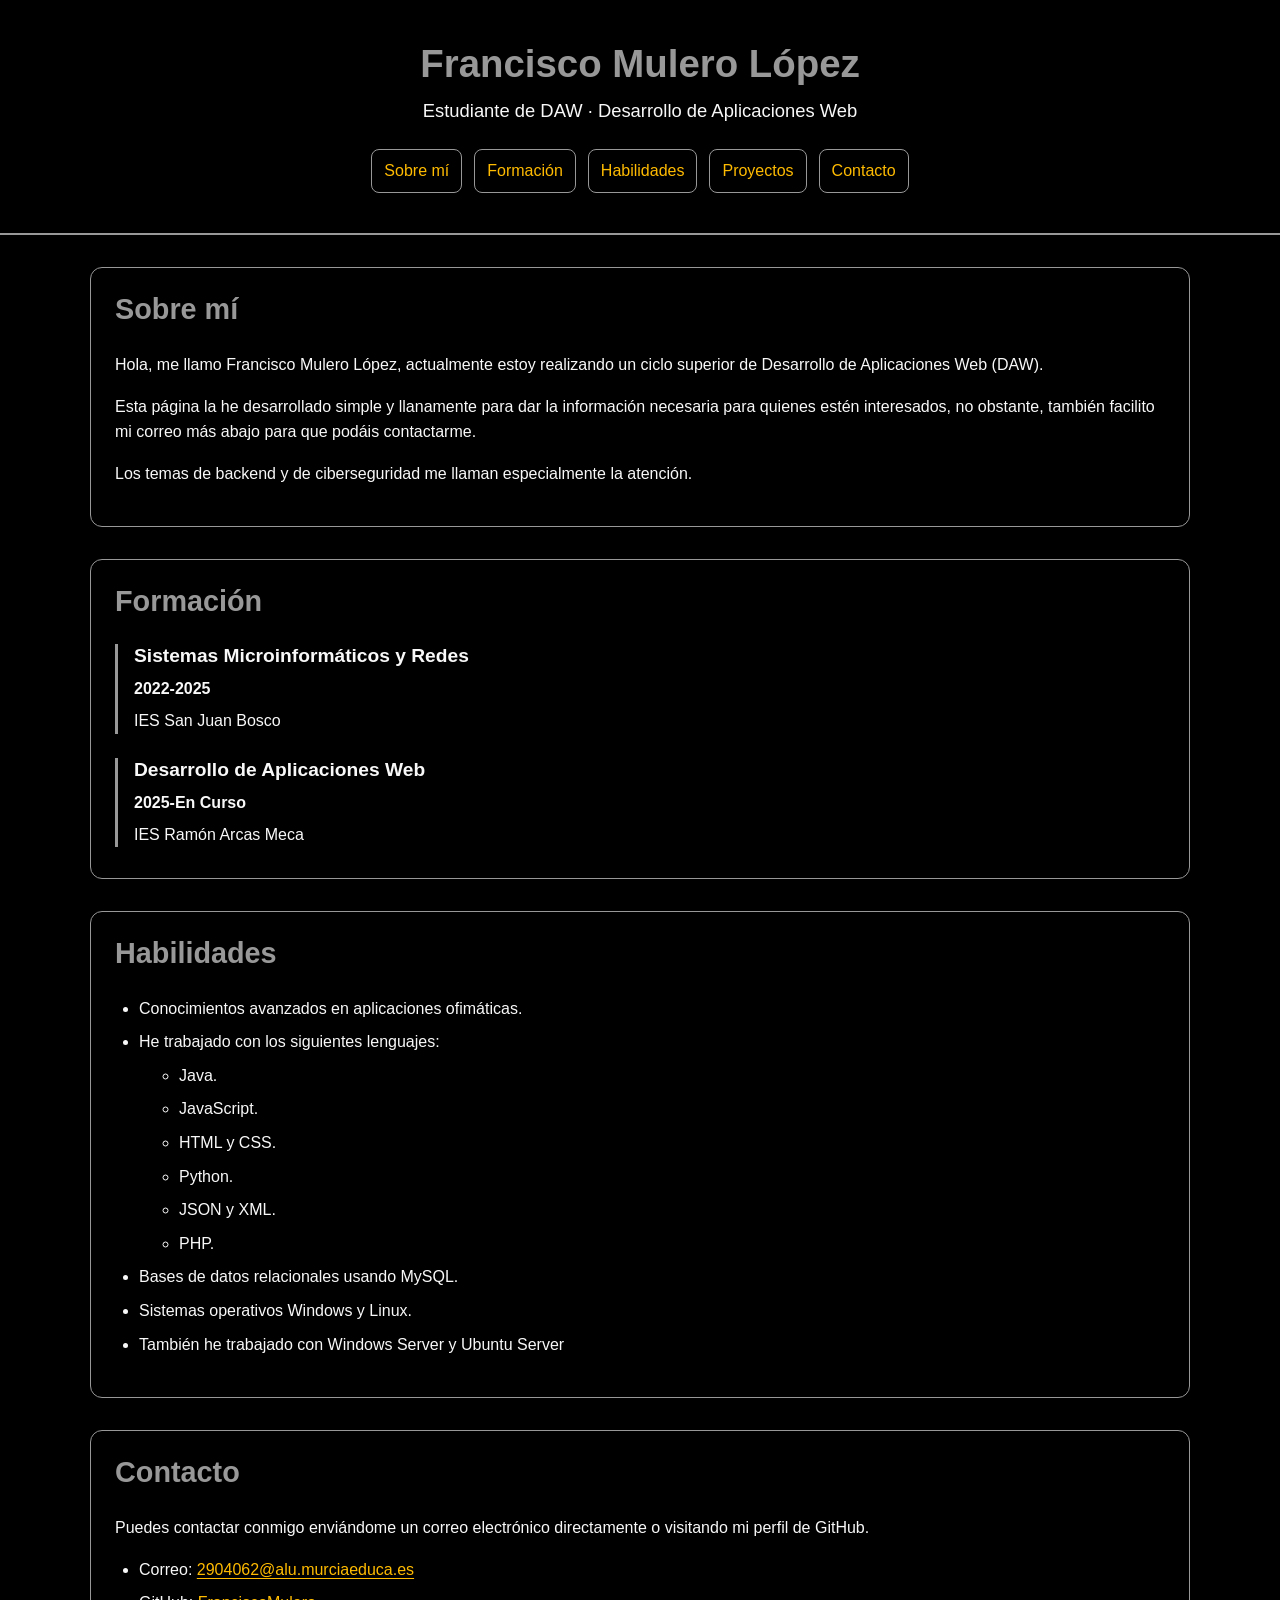
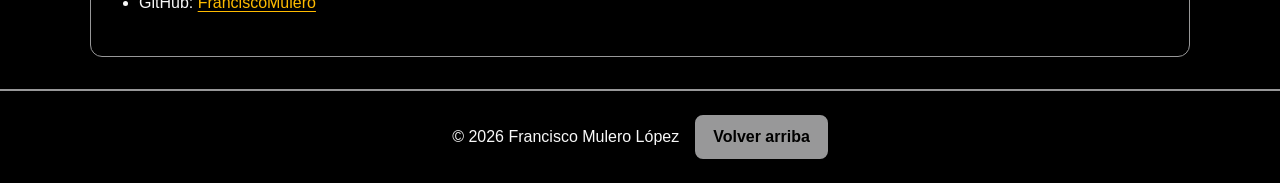
==== index.html @ 1c29abbb "Primer commit" ====
<!DOCTYPE html>
<html lang="es">

<head>
    <meta charset="UTF-8">
    <meta name="viewport" content="width=device-width, initial-scale=1.0">
    <meta name="description"
        content="Página personal de Francisco Mulero López, estudiante de Desarrollo de Aplicaciones Web interesado en backend, programación y ciberseguridad.">
    <title>Francisco Mulero López · Página personal</title>
    <link rel="stylesheet" href="css/estilos.css">
    <script src="js/main.js" defer></script>
</head>

<body id="inicio">
    <header class="cabecera">
        <!-- Más adelante me planteo si poner la foto -->
        <!-- <img class="avatar" src="img/foto-removebg-preview.png"
            alt="Ilustración de un chico con camiseta negra y pelo oscuro" width="160" height="160"> -->

        <div class="presentacion">
            <h1>Francisco Mulero López</h1>
            <p class="titular">Estudiante de DAW · Desarrollo de Aplicaciones Web</p>

            <nav aria-label="Navegación principal">
                <ul class="menu">
                    <li><a href="index.html#sobre-mi">Sobre mí</a></li>
                    <li><a href="index.html#formacion">Formación</a></li>
                    <li><a href="index.html#habilidades">Habilidades</a></li>
                    <li><a href="proyectos.html">Proyectos</a></li>
                    <li><a href="index.html#contacto">Contacto</a></li>
                </ul>
            </nav>
        </div>
    </header>

    <main class="contenedor">
        <section class="seccion" id="sobre-mi">
            <h2>Sobre mí</h2>

            <p>
                Hola, me llamo Francisco Mulero López, actualmente estoy realizando un ciclo superior de Desarrollo de
                Aplicaciones Web (DAW).
            </p>


            <p>
                Esta página la he desarrollado simple y llanamente para dar la información necesaria para quienes estén
                interesados, no obstante,
                también facilito mi correo más abajo para que podáis contactarme.
            </p>


            <p>
                Los temas de backend y de ciberseguridad me llaman especialmente la atención.
            </p>
        </section>

        <section class="seccion" id="formacion">
            <h2>Formación</h2>

            <article class="formacion-item">
                <h3>Sistemas Microinformáticos y Redes</h3>
                <p class="fecha">2022-2025</p>
                <p>IES San Juan Bosco</p>
            </article>

            <article class="formacion-item">
                <h3>Desarrollo de Aplicaciones Web</h3>
                <p class="fecha">2025-En Curso</p>
                <p>IES Ramón Arcas Meca</p>
            </article>
        </section>

        <section class="seccion" id="habilidades">
            <h2>Habilidades</h2>

            <ul class="lista-habilidades">
                <li>Conocimientos avanzados en aplicaciones ofimáticas.</li>
                <li>He trabajado con los siguientes lenguajes:</li>
                <ul>
                    <li>Java.</li>
                    <li>JavaScript.</li>
                    <li>HTML y CSS.</li>
                    <li>Python.</li>
                    <li>JSON y XML.</li>
                    <li>PHP.</li>
                </ul>
                <li>Bases de datos relacionales usando MySQL.</li>
                <li>Sistemas operativos Windows y Linux.</li>
                <li>También he trabajado con Windows Server y Ubuntu Server</li>
            </ul>
        </section>

        <section class="seccion" id="contacto">
            <h2>Contacto</h2>

            <p>
                Puedes contactar conmigo enviándome un correo electrónico directamente o visitando mi perfil de GitHub.
            </p>

            <ul class="lista-contacto">
                <li>
                    Correo:
                    <a href="mailto:2904062@alu.murciaeduca.es">
                        2904062@alu.murciaeduca.es
                    </a>
                </li>
                <li>
                    GitHub:
                    <a href="https://github.com/FranciscoMulero" target="_blank"
                        rel="noopener noreferrer">FranciscoMulero</a>
                </li>
            </ul>

            <!-- <form id="formulario-contacto" class="formulario-contacto"
        action="https://formsubmit.co/2904062@alu.murciaeduca.es" method="post">
        <h3>Envíame un mensaje</h3> -->

            <!-- Configuración del servicio de correo en segundo plano -->
            <!-- <input type="hidden" name="_captcha" value="false">
        <input type="hidden" name="_template" value="table">

        <div class="grupo-campo">
          <label for="nombre">Nombre:</label>
          <input type="text" id="nombre" name="nombre" required placeholder="Tu nombre">
        </div>

        <div class="grupo-campo">
          <label for="correo">Correo electrónico:</label>
          <input type="email" id="correo" name="email" required placeholder="tu-correo@ejemplo.com">
        </div>

        <div class="grupo-campo">
          <label for="asunto">Asunto:</label>
          <input type="text" id="asunto" name="_subject" required placeholder="Motivo de tu mensaje">
        </div>

        <div class="grupo-campo">
          <label for="mensaje">Mensaje:</label>
          <textarea id="mensaje" name="mensaje" rows="5" required placeholder="Escribe aquí tu mensaje..."></textarea>
        </div> -->

            <!-- Campo oculto antispam (técnica honeypot): los usuarios no lo ven; si un bot o usuario lo rellena, se bloquea el envío -->
            <!-- <div class="campo-oculto" aria-hidden="true" style="display: none;">
          <label for="campo-oculto">No rellenes este campo si eres humano:</label>
          <input type="text" id="campo-oculto" name="campo-oculto" tabindex="-1" autocomplete="off">
        </div>

        <p id="mensaje-estado" class="mensaje-estado" role="alert" style="display: none;"></p>

        <div class="botones-formulario">
          <button type="submit" class="boton" id="boton-enviar">Enviar mensaje</button>
          <button type="reset" class="boton">Resetear</button>
        </div>
      </form> -->
        </section>
    </main>

    <footer class="pie">
        <p>
            © <span id="anio-actual">2026</span> Francisco Mulero López
        </p>

        <button class="boton" id="volver-arriba" type="button">
            Volver arriba
        </button>
    </footer>
</body>

</html>
---- css/estilos.css ----
:root {
	--color-primario: #000000;
	--color-secundario: #989899;
	--color-fondo: #000000;
	--color-texto: #f8f8f8;
	--color-acento: #FFBB00;
}

* {
	box-sizing: border-box;
}

html {
	scroll-behavior: smooth;
}

body {
	margin: 0;
	background-color: var(--color-fondo);
	color: var(--color-texto);
	font-family: Arial, sans-serif;
	font-size: 16px;
	line-height: 1.6;
}

h1, h2, h3 {
	font-family: Arial, sans-serif;
	line-height: 1.25;
}

h1, h2 {
	color: var(--color-secundario);
}

h1 {
	margin-top: 0;
	margin-bottom: 0.5rem;
	font-size: 2.4rem;
}

h2 {
	margin-top: 0;
	font-size: 1.8rem;
}

h3 {
	color: var(--color-texto);
	font-size: 1.2rem;
}

p {
	margin-top: 0;
}

a {
	color: var(--color-acento);
	text-decoration: underline;
	text-underline-offset: 0.2rem;
}

a:hover {
	text-decoration-thickness: 0.15rem;
}

a:focus-visible, button:focus-visible {
	outline: 3px solid var(--color-acento);
	outline-offset: 4px;
}

.cabecera {
	text-align: center;
	display: flex;
	align-items: center;
	justify-content: center;
	gap: 2rem;
	padding: 2.5rem 1.5rem;
	border-bottom: 2px solid var(--color-secundario);
}

.avatar {
	display: block;
	width: 160px;
	height: 160px;
	flex-shrink: 0;
	border: 3px solid var(--color-acento);
	border-radius: 50%;
}

.presentacion {
	max-width: 850px;
}

.titular {
	margin-bottom: 1.5rem;
	font-size: 1.15rem;
}

.menu {
	display: flex;
	flex-wrap: wrap;
	gap: 0.75rem;
	margin: 0;
	padding: 0;
	list-style: none;
}

.menu a {
	display: inline-block;
	padding: 0.5rem 0.75rem;
	border: 1px solid var(--color-secundario);
	border-radius: 8px;
	text-decoration: none;
}

.menu a:hover {
	background-color: var(--color-secundario);
	color: var(--color-primario);
}

.contenedor {
	width: min(1100px, 92%);
	margin: 0 auto;
	padding: 2rem 0;
}

.seccion {
	margin-bottom: 2rem;
	padding: 1.5rem;
	border: 1px solid var(--color-secundario);
	border-radius: 12px;
}

.seccion:last-child {
	margin-bottom: 0;
}

.formacion-item {
	margin-bottom: 1.5rem;
	padding-left: 1rem;
	border-left: 3px solid var(--color-secundario);
}

.formacion-item:last-child {
	margin-bottom: 0;
}

.formacion-item h3 {
	margin-bottom: 0.5rem;
}

.formacion-item p {
	margin-bottom: 0.4rem;
}

.fecha {
	font-weight: bold;
}

.lista-habilidades, .lista-contacto {
	padding-left: 1.5rem;
}

.lista-habilidades li, .lista-contacto li {
	margin-bottom: 0.5rem;
}

.rejilla-proyectos {
	display: grid;
	grid-template-columns: repeat(3, minmax(0, 1fr));
	gap: 1.5rem;
	margin-top: 1.5rem;
}

.proyecto {
	display: flex;
	flex-direction: column;
	align-items: flex-start;
	min-width: 0;
	padding: 1.5rem;
	border: 1px solid var(--color-secundario);
	border-radius: 12px;
}
.proyecto-pp{
	grid-column: span 3;
	a{
		background-color: rgb(46, 46, 46);
	}
}

.proyecto h2 {
	font-size: 1.4rem;
}

.proyecto p {
	flex-grow: 1;
}

.tecnologias {
	display: flex;
	flex-wrap: wrap;
	gap: 0.5rem;
	margin: 0 0 1.5rem;
	padding: 0;
	list-style: none;
}

.tecnologias li {
	padding: 0.25rem 0.6rem;
	border: 1px solid var(--color-secundario);
	border-radius: 6px;
	font-size: 0.9rem;
}

.boton {
	display: inline-block;
	padding: 0.7rem 1rem;
	border: 2px solid var(--color-secundario);
	border-radius: 8px;
	background-color: var(--color-secundario);
	color: var(--color-primario);
	font-family: Arial, sans-serif;
	font-size: 1rem;
	font-weight: bold;
	text-align: center;
	text-decoration: none;
	cursor: pointer;
}

.boton:hover {
	background-color: var(--color-primario);
	color: var(--color-secundario);
}

.boton:disabled {
	opacity: 0.6;
	cursor: not-allowed;
}

.enlace-boton {
	margin-top: auto;
}

.pie {
	display: flex;
	flex-wrap: wrap;
	align-items: center;
	justify-content: center;
	gap: 1rem;
	padding: 1.5rem;
	border-top: 2px solid var(--color-secundario);
	text-align: center;
}

.pie p {
	margin: 0;
}

/* Formulario de contacto integrado */
.formulario-contacto {
	display: flex;
	flex-direction: column;
	gap: 1.25rem;
	margin-top: 1.5rem;
	padding-top: 1.5rem;
	border-top: 1px solid var(--color-secundario);
}

.formulario-contacto h3 {
	margin: 0;
	font-size: 1.3rem;
	color: var(--color-secundario);
}

.grupo-campo {
	display: flex;
	flex-direction: column;
	gap: 0.4rem;
}

.grupo-campo label {
	font-weight: bold;
	color: var(--color-texto);
	font-size: 0.95rem;
}

.grupo-campo input, .grupo-campo textarea {
	width: 100%;
	padding: 0.75rem 1rem;
	border: 1px solid var(--color-secundario);
	border-radius: 8px;
	background-color: #121212;
	color: var(--color-texto);
	font-family: Arial, sans-serif;
	font-size: 1rem;
	transition: border-color 0.2s, outline 0.2s;
}

.grupo-campo input:focus, .grupo-campo textarea:focus {
	outline: 2px solid var(--color-acento);
	border-color: var(--color-acento);
}

.grupo-campo textarea {
	resize: vertical;
}

.botones-formulario {
	display: flex;
	flex-wrap: wrap;
	gap: 0.75rem;
}

/* Ocultación del campo trampa (honeypot) */
.campo-oculto {
	display: none !important;
	position: absolute !important;
	left: -9999px !important;
	opacity: 0 !important;
	pointer-events: none !important;
}

.mensaje-estado {
	margin: 0;
	padding: 0.75rem 1rem;
	border-radius: 8px;
	font-weight: bold;
	font-size: 0.95rem;
}

.mensaje-estado.error {
	border: 1px solid #ff4d4d;
	background-color: rgba(255, 77, 77, 0.15);
	color: #ff8080;
}

.mensaje-estado.exito {
	border: 1px solid #4caf50;
	background-color: rgba(76, 175, 80, 0.15);
	color: #69f0ae;
}

.mensaje-estado.info {
	border: 1px solid var(--color-secundario);
	background-color: rgba(255, 255, 255, 0.08);
	color: var(--color-texto);
}

@media (max-width: 768px) {
	.cabecera {
		flex-direction: column;
		text-align: center;
	}

	.menu {
		justify-content: center;
	}

	.rejilla-proyectos {
		grid-template-columns: 1fr;
	}

	h1 {
		font-size: 2rem;
	}

	.contenedor {
		width: 94%;
	}
}
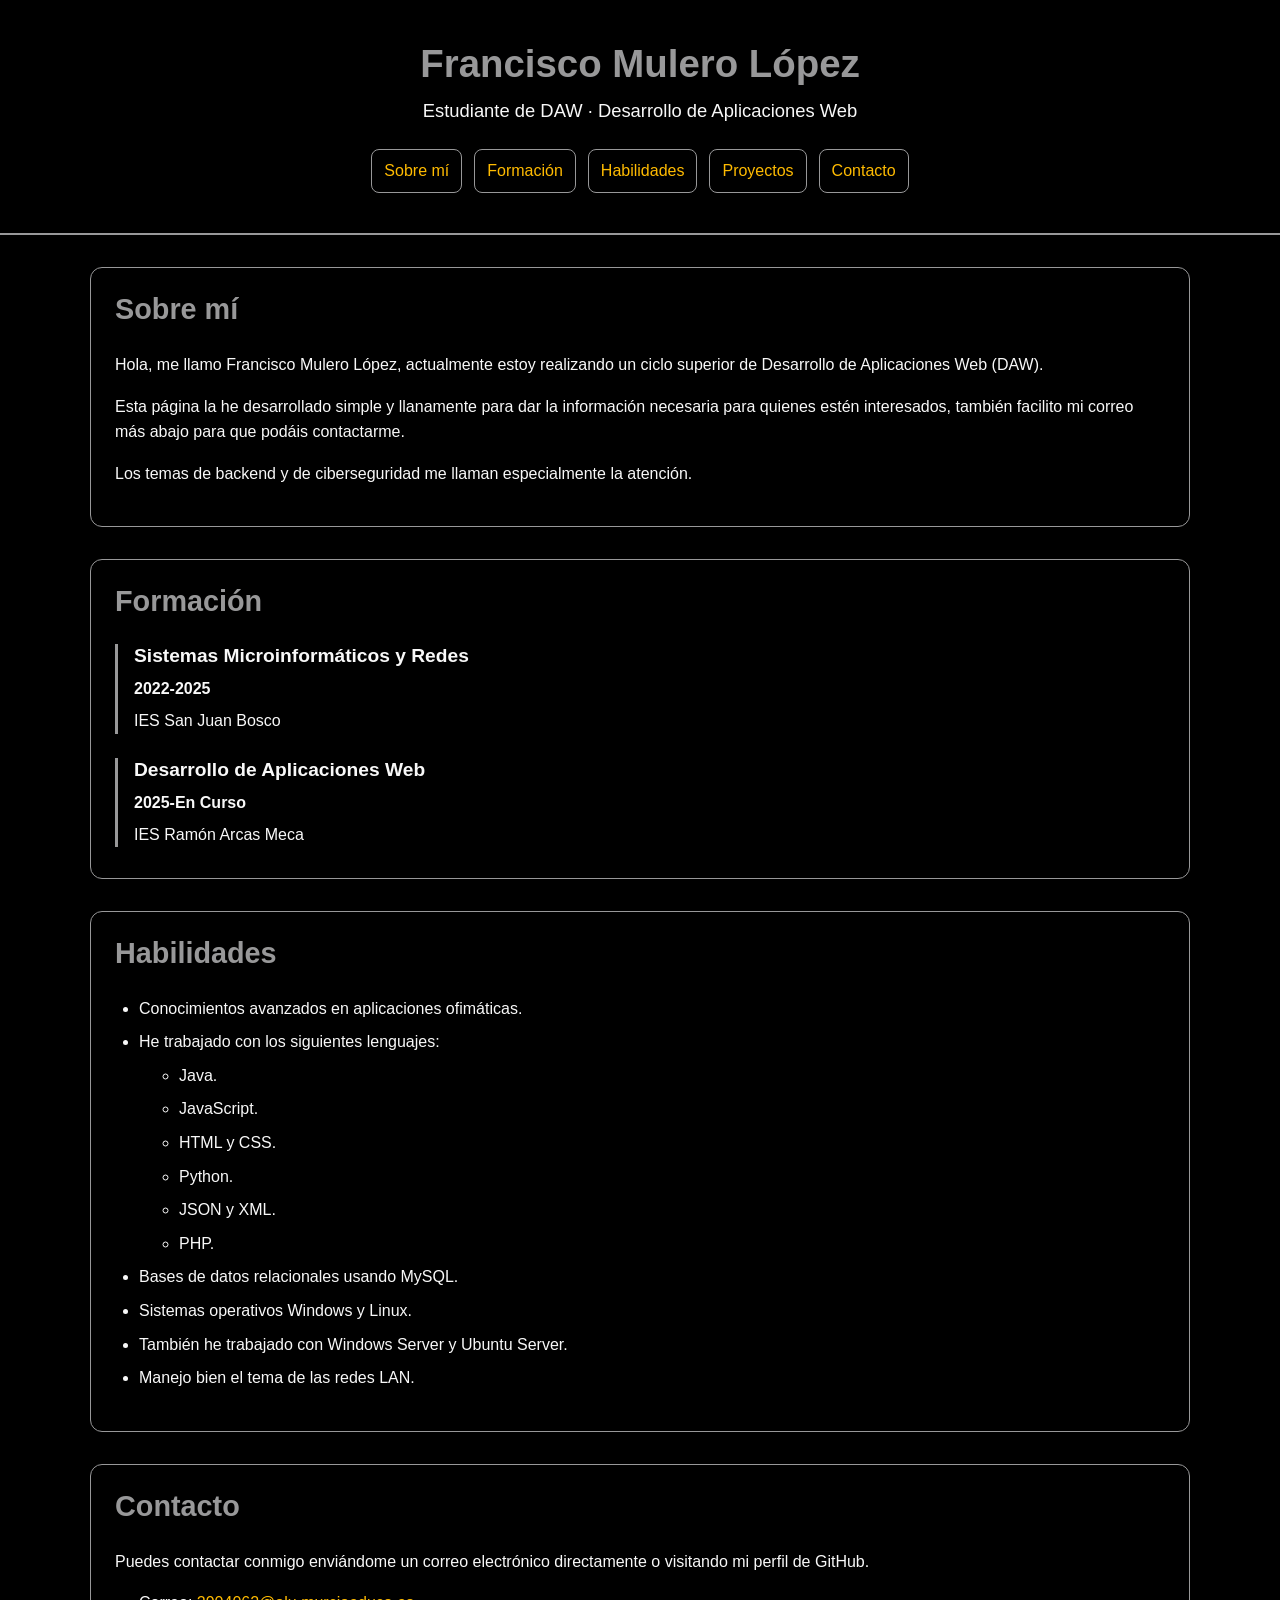
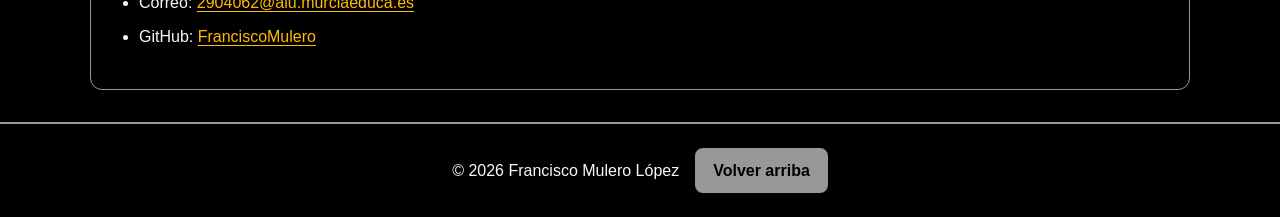
==== commit 9241e64b: "Añadidos leves" ====
--- a/index.html
+++ b/index.html
@@ -42,13 +42,10 @@
                 Aplicaciones Web (DAW).
             </p>
 
-
             <p>
                 Esta página la he desarrollado simple y llanamente para dar la información necesaria para quienes estén
-                interesados, no obstante,
-                también facilito mi correo más abajo para que podáis contactarme.
+                interesados, también facilito mi correo más abajo para que podáis contactarme.
             </p>
-
 
             <p>
                 Los temas de backend y de ciberseguridad me llaman especialmente la atención.
@@ -87,7 +84,8 @@
                 </ul>
                 <li>Bases de datos relacionales usando MySQL.</li>
                 <li>Sistemas operativos Windows y Linux.</li>
-                <li>También he trabajado con Windows Server y Ubuntu Server</li>
+                <li>También he trabajado con Windows Server y Ubuntu Server.</li>
+                <li>Manejo bien el tema de las redes LAN.</li>
             </ul>
         </section>
 
--- a/css/estilos.css
+++ b/css/estilos.css
@@ -181,7 +181,7 @@
 	border-radius: 12px;
 }
 .proyecto-pp{
-	grid-column: span 3;
+	grid-column: 2 / span 2;
 	a{
 		background-color: rgb(46, 46, 46);
 	}
@@ -256,7 +256,7 @@
 }
 
 /* Formulario de contacto integrado */
-.formulario-contacto {
+/* .formulario-contacto {
 	display: flex;
 	flex-direction: column;
 	gap: 1.25rem;
@@ -308,10 +308,10 @@
 	display: flex;
 	flex-wrap: wrap;
 	gap: 0.75rem;
-}
+} */
 
 /* Ocultación del campo trampa (honeypot) */
-.campo-oculto {
+/* .campo-oculto {
 	display: none !important;
 	position: absolute !important;
 	left: -9999px !important;
@@ -343,7 +343,7 @@
 	border: 1px solid var(--color-secundario);
 	background-color: rgba(255, 255, 255, 0.08);
 	color: var(--color-texto);
-}
+} */
 
 @media (max-width: 768px) {
 	.cabecera {
@@ -359,6 +359,11 @@
 		grid-template-columns: 1fr;
 	}
 
+	
+	.proyecto-pp{
+		grid-column: unset;
+	}
+
 	h1 {
 		font-size: 2rem;
 	}
